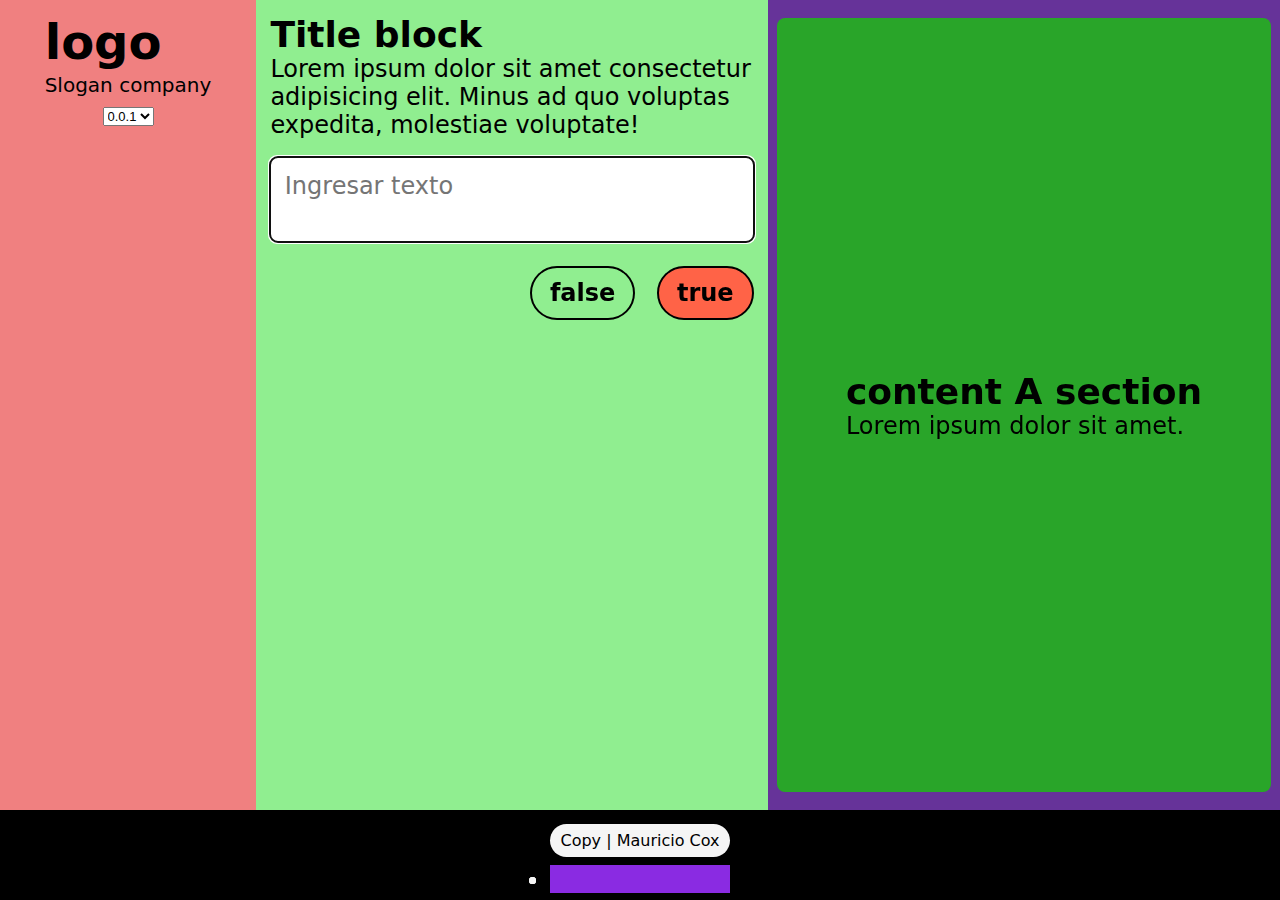
==== index.html @ a2308fe2 "Correccion de @media" ====
<!DOCTYPE html>
<html lang="en">

<head>
    <meta charset="UTF-8">
    <meta name="viewport" content="width=device-width, initial-scale=1.0">
    <title>Template</title>
    <link rel="shortcut icon" href="#" type="image/x-icon">
    <link rel="stylesheet" href="template.css">
    <link rel="stylesheet" href="media-query.css">
</head>

<body>
    <header>
        <div class="logo">
            <h1>logo</h1>
            <small>Slogan company</small>
        </div>
        <select id="version">
            <option value="0.0.1">0.0.1</option>
        </select>
    </header>

    <main>
        <div>
            <h2>Title block</h2>
            <p>Lorem ipsum dolor sit amet consectetur adipisicing elit. Minus ad quo voluptas expedita, molestiae
                voluptate!
            </p>
            <textarea id="input_txt" placeholder="Ingresar texto" autofocus></textarea>
        </div>
        <div class="btn-group">
            <button title="Title Button False">false</button>
            <button title="Title Button True">true</button>
        </div>
    </main>

    <section class="content-a">
        <div>
            <h2>content A section</h2>
            <p>Lorem ipsum dolor sit amet.</p>
        </div>
    </section>

    <section class="content-b hide-content">
        <div>
            <h2>content B section</h2>
            <div class="mensaje-encriptado-content">Lorem ip</div>
        </div>

        <div class="copy-btn-content">
            <button title="Copiar mensaje">Copy</button>
        </div>
    </section>

    <hr>

    <footer><small><mark>Copy | Mauricio Cox</mark></small>
        <ul>
            <li></li>
            <li></li>
            <li></li>
        </ul>
    </footer>
</body>

</html>
---- template.css ----
:root {
  --pg: 0.8rem;
}

*,
::after,
::before {
  margin: 0;
  padding: 0;
  box-sizing: border-box;
}

html {
  font-size: 18px;
  background-color: rgb(204, 255, 238);
  font-family: system-ui;
}

body {
  /* background-color: greenyellow; */
  height: 100dvh;
  display: flex;
  font-size: medium;
  flex-direction: column;
}

input,
textarea,
button {
  font-size: medium;
  font-family: system-ui;
}

select {
  font-size: small;
  margin: .5rem 0;
}

hr {
  margin: 1.4rem auto 3rem auto;
  border-radius: 100vw;
  height: 0.4rem;
  width: 15%;
  background-color: rgba(132, 0, 255, 0.185);
  border: none;
}

header {
  grid-area: header;
  background-color: lightcoral;
  display: flex;
  justify-content: space-between;
  align-items: center;
  padding: var(--pg);
}

main {
  grid-area: main;
  background-color: lightgreen;
  padding: var(--pg);

  textarea {
    width: 100%;
    margin: 1rem 0;
    border: none;
    border-radius: 8px;
    padding: 0.8rem;
    resize: none;
  }
}

.btn-group {
  /* background-color: pink; */
  display: flex;
  justify-content: end;
  gap: 1.2rem;

  button {
    background-color: tomato;

    &:hover {
      background-color: orange;
      color: tomato;
      border-color: tomato;
    }

    &:nth-child(1) {
      background-color: transparent;
      &:hover {
        background-color: orchid;
        color: white;
        border-color: white;
      }
    }
  }
}

button {
  background-color: transparent;
  color: black;
  border: .125rem black solid;
  border-radius: 100vw;
  padding: 0.6rem 1rem;
  font-weight: 600;

  &:hover {
    background-color: black;
    color: white;
    cursor: pointer;
  }
}

.content-a {
  grid-area: section;
  background-color: rgb(41, 165, 41);
  padding: var(--pg);
  margin: 1rem 0.5rem;
  min-height: 320px;
  display: grid;
  place-content: center;
  border-radius: 8px;
}

.content-b {
  grid-area: section;
  background-color: rgb(177, 107, 224);
  padding: var(--pg);
  margin: 1rem 0.5rem;
  height: auto;
  display: flex;
  flex-direction: column;
  justify-content: space-between;
}

.mensaje-encriptado-content {
  background-color: aqua;
  color: black;
  border: .125rem black solid;
  border-radius: 3vw;
  padding: 1rem 0.6rem;
  margin: 1rem 0;
  font-weight: 600;
}

.copy-btn-content {
  background-color: rgb(107, 224, 204);
  display: flex;
  justify-content: end;

  button {
    background-color: greenyellow;
    color: green;
    border-color: green;

    &:hover {
      background-color: green;
      color: white;
      border-color: green;
    }
  }
}

.hide-content {
  display: none;
}

section {
  grid-area: section;
}

footer {
  display: grid;
  place-content: center;
  grid-area: footer;
  background-color: black;
  color: whitesmoke;
  padding: 2rem;
  position: fixed;
  bottom: 0px;
  width: 100%;

  ul {
    background-color: blueviolet;
    display: flex;

    :f

    li {
      background-color: aqua;

      &::after {
        content: "xx";
      }
    }
  }
}

mark {
  background-color: whitesmoke;
  padding: .4rem .6rem;
  border-radius: 100vw;
}
---- media-query.css ----
@media (min-width: 600px) {
  body {
    background-color: purple;
    display: grid;
    grid-template-columns: 25% 1fr;
    grid-template-areas: "header main" "header section" "header hr";

    hr {
      width: 20%;
      display: block;
    }
  }

  input,
  textarea,
  button,
  body {
    font-size: large;
  }

  header {
    flex-direction: column;
    justify-content: start;
    position: sticky;
  }
}

@media (min-width: 800px) {
  body {
    background-color: orange;
  }
  input,
  textarea,
  button,
  body {
    font-size: x-large;
  }
}

@media (min-width: 1000px) {
  body {
    background-color: rebeccapurple;
    grid-template-columns: 20% 1fr 1fr;
    grid-template-areas: "header main section" "footer footer footer";
    grid-template-rows: 1fr 10%;
    hr {
      display: none;
    }

    footer {
      position: relative;

      mark {
        font-size: medium;
        color: black;
        line-height: 300%;
      }
    }
  }
}

@media (min-width: 1300px) {
  input,
  textarea,
  button,
  body {
    font-size: xx-large;
  }

  mark {
    font-size: medium;
    color: red;
    padding: 0.4rem 0.6rem;
    border-radius: 0.5vw;
  }
}

@media (min-width: 1600px) {
    body{
        grid-template-columns: 18% 1.2fr .8fr;
    }
  input,
  textarea,
  button,
  body {
    font-size: xxx-large;
  }

  mark {
    font-size: small;
    background-color: purple;
    color: white;
    padding: 0.4rem 0.6rem;
    border-radius: 100vw;
  }
}
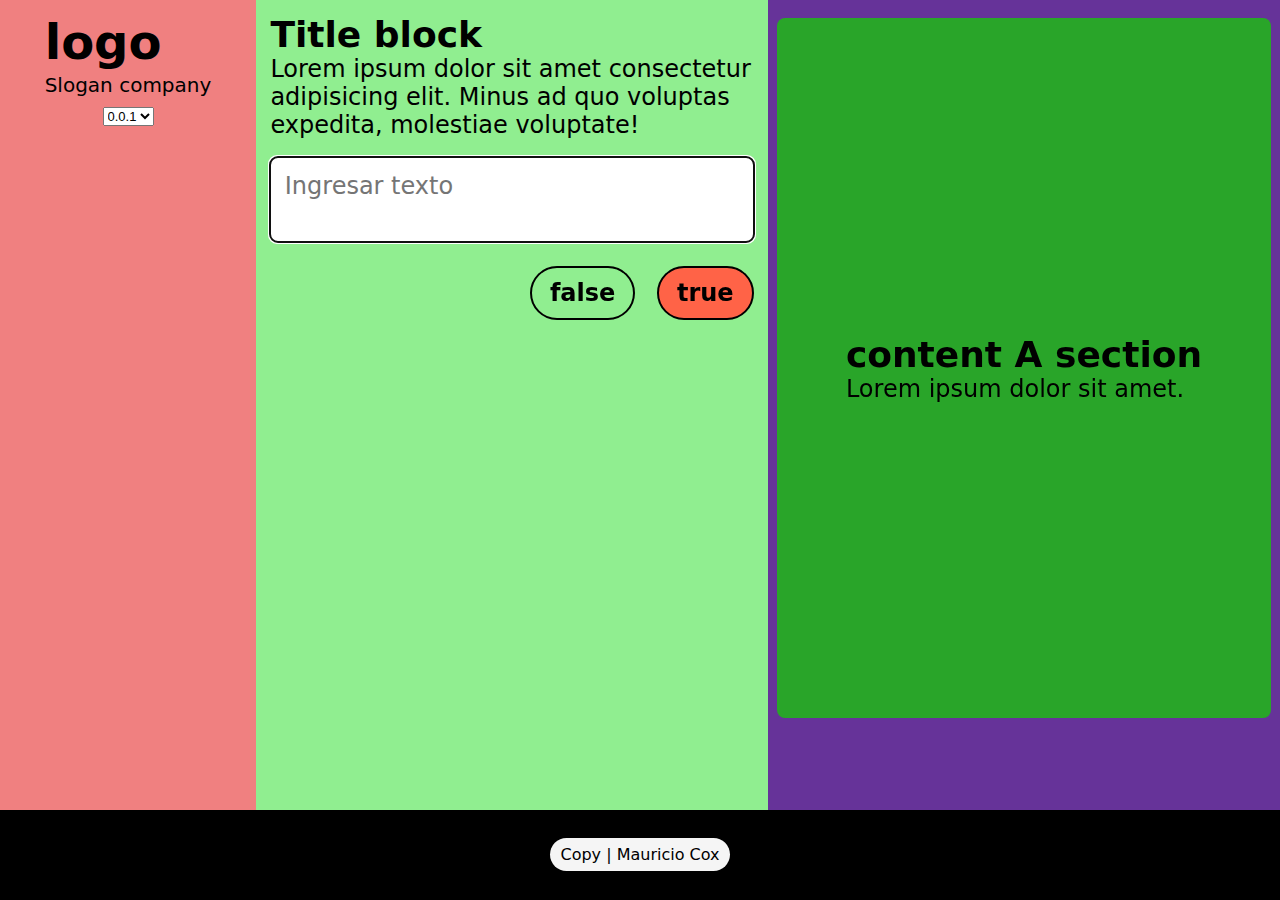
==== commit fe0bd65c: "Correccion de @test footer" ====
--- a/index.html
+++ b/index.html
@@ -55,13 +55,7 @@
 
     <hr>
 
-    <footer><small><mark>Copy | Mauricio Cox</mark></small>
-        <ul>
-            <li></li>
-            <li></li>
-            <li></li>
-        </ul>
-    </footer>
+    <footer><small><mark>Copy | Mauricio Cox</mark></small></footer>
 </body>
 
 </html>--- a/template.css
+++ b/template.css
@@ -58,6 +58,7 @@
   grid-area: main;
   background-color: lightgreen;
   padding: var(--pg);
+  /* max-height: 700px; */
 
   textarea {
     width: 100%;
@@ -166,6 +167,7 @@
 
 section {
   grid-area: section;
+  max-height: 700px;
 }
 
 footer {
@@ -178,21 +180,6 @@
   position: fixed;
   bottom: 0px;
   width: 100%;
-
-  ul {
-    background-color: blueviolet;
-    display: flex;
-
-    :f
-
-    li {
-      background-color: aqua;
-
-      &::after {
-        content: "xx";
-      }
-    }
-  }
 }
 
 mark {
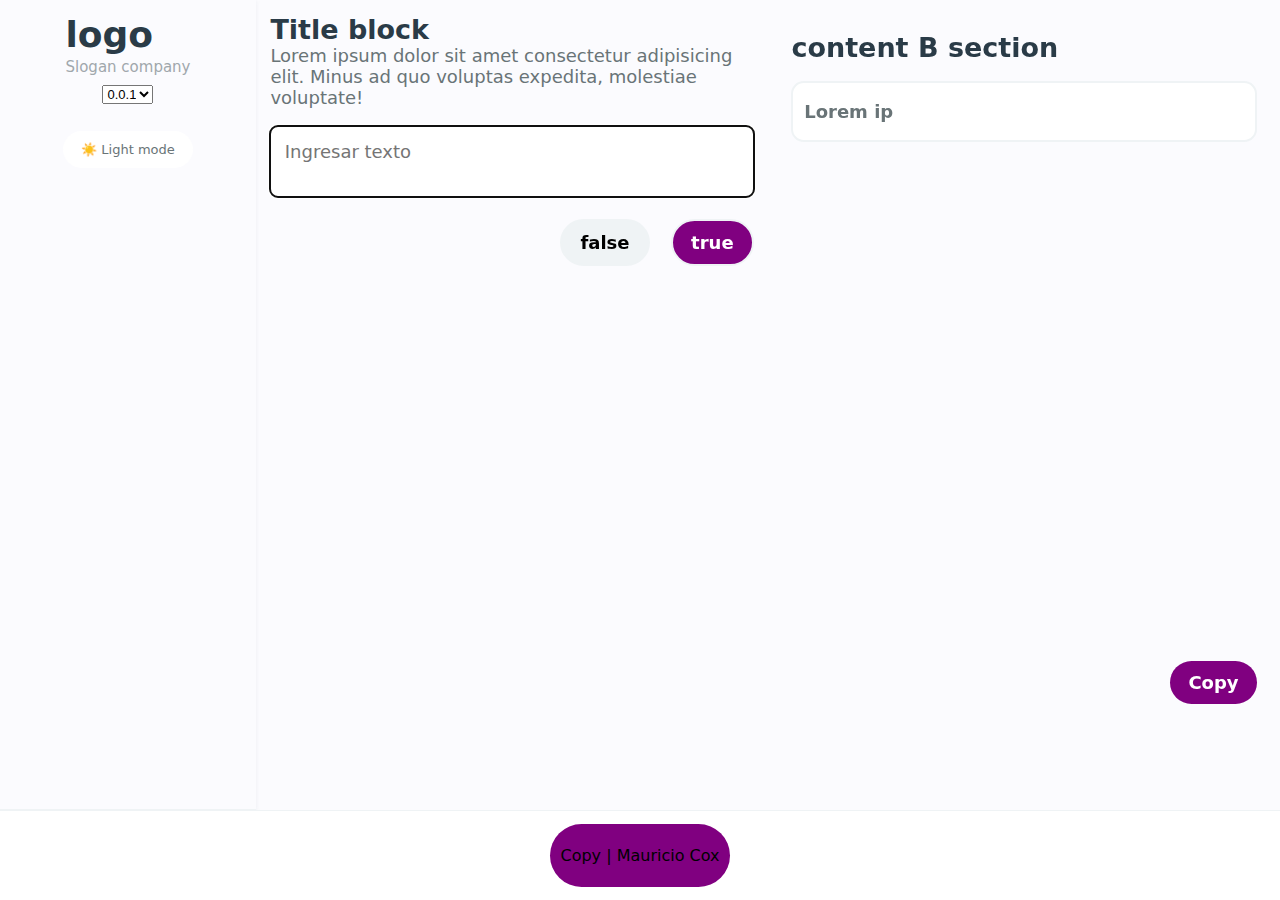
==== commit de3d0cb1: "Se agrego el dark mode en local Storage" ====
--- a/index.html
+++ b/index.html
@@ -6,8 +6,8 @@
     <meta name="viewport" content="width=device-width, initial-scale=1.0">
     <title>Template</title>
     <link rel="shortcut icon" href="#" type="image/x-icon">
-    <link rel="stylesheet" href="template.css">
-    <link rel="stylesheet" href="media-query.css">
+    <link rel="stylesheet" href="./template.css">
+    <link rel="stylesheet" href="./media-query.css">
 </head>
 
 <body>
@@ -16,9 +16,12 @@
             <h1>logo</h1>
             <small>Slogan company</small>
         </div>
-        <select id="version">
-            <option value="0.0.1">0.0.1</option>
-        </select>
+        <div class="options">
+            <select id="version">
+                <option value="0.0.1">0.0.1</option>
+            </select>
+            <button class="change-theme-button" id="theme-button" title="Activar / Desactivar dark mode"></button>
+        </div>
     </header>
 
     <main>
@@ -35,14 +38,14 @@
         </div>
     </main>
 
-    <section class="content-a">
+    <section class="content-a hide-content">
         <div>
             <h2>content A section</h2>
             <p>Lorem ipsum dolor sit amet.</p>
         </div>
     </section>
 
-    <section class="content-b hide-content">
+    <section class="content-b">
         <div>
             <h2>content B section</h2>
             <div class="mensaje-encriptado-content">Lorem ip</div>
@@ -56,6 +59,7 @@
     <hr>
 
     <footer><small><mark>Copy | Mauricio Cox</mark></small></footer>
+    <script src="./script.js"></script>
 </body>
 
 </html>--- a/template.css
+++ b/template.css
@@ -1,5 +1,28 @@
 :root {
+  --main-color: purple;
+  --hover-color: tomato;
+  --title-color: #2a3b47;
+  --text-color: #697477;
+  --light-text-color: #a0a7ac;
+  --border-color: #eff3f5;
+  --container-color: #ffffff;
+  --body-color: #fbfbfe;
+  --container-shadow: 0 1px 4px rgba(146, 161, 176, 0.15);
   --pg: 0.8rem;
+  --font-family: system-ui;
+  accent-color: var(--main-color);
+}
+
+body.dark-theme {
+  --main-color: tomato;
+  --title-color: #eff3f5;
+  --text-color: #c8cdd0;
+  --light-text-color: #a0a7ac;
+  --border-color: #2a3b47;
+  --container-color: #212e36;
+  --body-color: #192229;
+  --container-shadow: black;
+  accent-color: var(--main-color);
 }
 
 *,
@@ -8,32 +31,46 @@
   margin: 0;
   padding: 0;
   box-sizing: border-box;
+  transition: .3s ease-out;
 }
 
 html {
   font-size: 18px;
-  background-color: rgb(204, 255, 238);
-  font-family: system-ui;
+  font-family: var(--font-family);
 }
 
 body {
-  /* background-color: greenyellow; */
+  background:var(--body-color);
+  color: var(--text-color);
   height: 100dvh;
   display: flex;
   font-size: medium;
   flex-direction: column;
+}
+
+h1,
+h2,
+h3,
+h4,
+h5,
+h6 {
+  color: var(--title-color);
+}
+
+.logo > small {
+  color: var(--light-text-color);
 }
 
 input,
 textarea,
 button {
   font-size: medium;
-  font-family: system-ui;
+  font-family: var(--font-family);
 }
 
 select {
   font-size: small;
-  margin: .5rem 0;
+  margin: 0.5rem 0;
 }
 
 hr {
@@ -47,18 +84,39 @@
 
 header {
   grid-area: header;
-  background-color: lightcoral;
+  /* background-color: lightcoral; */
   display: flex;
   justify-content: space-between;
   align-items: center;
   padding: var(--pg);
+  border-bottom: 1px solid var(--border-color);
+  box-shadow: var(--container-shadow);
+  .options {
+    display: flex;
+    align-items: center;
+    gap: 1rem;
+
+    .change-theme-button {
+      border: none;
+      font-size: small;
+      font-weight: 400;
+      &::before {
+        content: "☀️ Light mode";
+
+        .dark-theme & {
+          content: "🌙 Dark mode";
+        }
+      }
+      &:hover {
+        background-color: transparent;
+      }
+    }
+  }
 }
 
 main {
   grid-area: main;
-  background-color: lightgreen;
-  padding: var(--pg);
-  /* max-height: 700px; */
+  padding: var(--pg);
 
   textarea {
     width: 100%;
@@ -77,43 +135,44 @@
   gap: 1.2rem;
 
   button {
-    background-color: tomato;
+    background-color: var(--main-color);
+    color: white;
 
     &:hover {
-      background-color: orange;
-      color: tomato;
-      border-color: tomato;
+      background-color: var(--hover-color);
+      color: white;
     }
 
     &:nth-child(1) {
-      background-color: transparent;
+      background-color: var(--border-color);
+      color: black;
       &:hover {
-        background-color: orchid;
+        background-color: var(--hover-color);
         color: white;
-        border-color: white;
       }
     }
   }
 }
 
 button {
-  background-color: transparent;
-  color: black;
-  border: .125rem black solid;
+  background-color: var(--container-color);
+  color: var(--text-color);
+  border: 0.125rem var(--border-color) solid;
   border-radius: 100vw;
   padding: 0.6rem 1rem;
   font-weight: 600;
-
+  
   &:hover {
-    background-color: black;
-    color: white;
+    background-color: var(--hover-color);
+    color: var(--light-text-color);
     cursor: pointer;
   }
 }
 
 .content-a {
   grid-area: section;
-  background-color: rgb(41, 165, 41);
+  background-color: var(--container-color);
+  box-shadow: var(--container-shadow);
   padding: var(--pg);
   margin: 1rem 0.5rem;
   min-height: 320px;
@@ -124,39 +183,36 @@
 
 .content-b {
   grid-area: section;
-  background-color: rgb(177, 107, 224);
   padding: var(--pg);
   margin: 1rem 0.5rem;
-  height: auto;
+  border-radius: 8px;
+  min-height: 320px;
   display: flex;
   flex-direction: column;
   justify-content: space-between;
 }
 
 .mensaje-encriptado-content {
-  background-color: aqua;
-  color: black;
-  border: .125rem black solid;
-  border-radius: 3vw;
+  background-color: var(--container-color);
+  color: var(--text-color);
+  border: 0.125rem var(--border-color) solid;
+  border-radius: 1vw;
   padding: 1rem 0.6rem;
   margin: 1rem 0;
   font-weight: 600;
 }
 
 .copy-btn-content {
-  background-color: rgb(107, 224, 204);
   display: flex;
   justify-content: end;
 
   button {
-    background-color: greenyellow;
-    color: green;
-    border-color: green;
-
+    background-color: var(--main-color);
+    border: none;
+    color: white;
     &:hover {
-      background-color: green;
+      background-color: var(--hover-color);
       color: white;
-      border-color: green;
     }
   }
 }
@@ -171,11 +227,11 @@
 }
 
 footer {
+  border-top: 1px var(--border-color) solid;
   display: grid;
   place-content: center;
   grid-area: footer;
-  background-color: black;
-  color: whitesmoke;
+  background-color: var(--container-color);
   padding: 2rem;
   position: fixed;
   bottom: 0px;
@@ -183,7 +239,11 @@
 }
 
 mark {
-  background-color: whitesmoke;
-  padding: .4rem .6rem;
+  display: block;
+  text-align: center;
+  background-color: var(--main-color);
+  color: whitesmoke;
+  padding: 0.4rem 0.6rem;
   border-radius: 100vw;
-}+}
+
--- a/media-query.css
+++ b/media-query.css
@@ -1,6 +1,5 @@
 @media (min-width: 600px) {
   body {
-    background-color: purple;
     display: grid;
     grid-template-columns: 25% 1fr;
     grid-template-areas: "header main" "header section" "header hr";
@@ -22,24 +21,23 @@
     flex-direction: column;
     justify-content: start;
     position: sticky;
+
+    .options{
+      flex-direction: column;
+      button {
+        width: 100%;
+        font-size: x-small;
+      }
+    }
   }
 }
 
 @media (min-width: 800px) {
-  body {
-    background-color: orange;
-  }
-  input,
-  textarea,
-  button,
-  body {
-    font-size: x-large;
-  }
+
 }
 
 @media (min-width: 1000px) {
   body {
-    background-color: rebeccapurple;
     grid-template-columns: 20% 1fr 1fr;
     grid-template-areas: "header main section" "footer footer footer";
     grid-template-rows: 1fr 10%;
@@ -64,7 +62,7 @@
   textarea,
   button,
   body {
-    font-size: xx-large;
+    font-size: x-large;
   }
 
   mark {
@@ -83,7 +81,7 @@
   textarea,
   button,
   body {
-    font-size: xxx-large;
+    font-size: xx-large;
   }
 
   mark {
@@ -94,3 +92,12 @@
     border-radius: 100vw;
   }
 }
+
+@media (min-width: 2000px) {
+  input,
+  textarea,
+  button,
+  body {
+    font-size: xxx-large;
+  }
+}
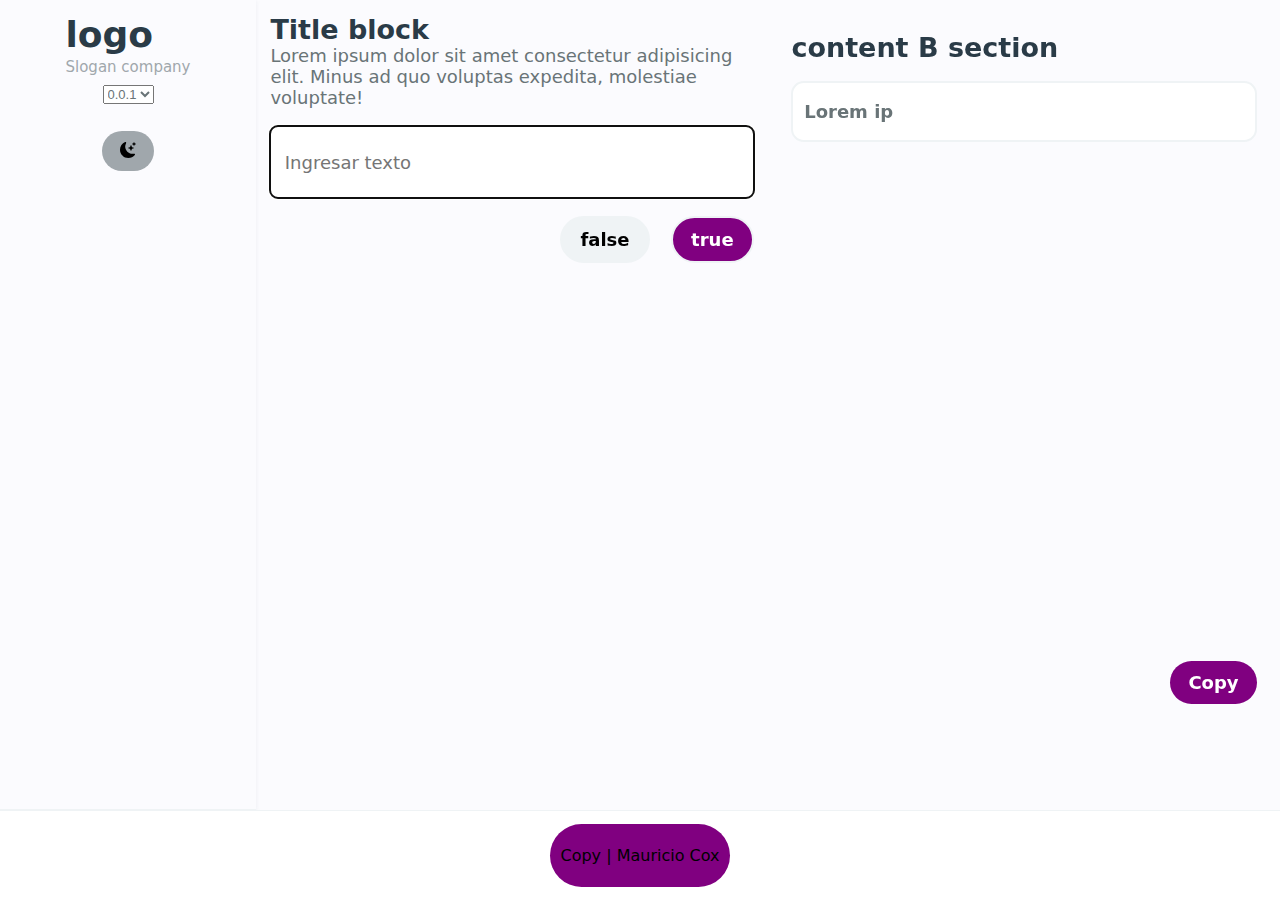
==== commit 35219c0f: "Correccion dark mode icon" ====
--- a/index.html
+++ b/index.html
@@ -4,7 +4,7 @@
 <head>
     <meta charset="UTF-8">
     <meta name="viewport" content="width=device-width, initial-scale=1.0">
-    <title>Template</title>
+    <title>Template challenge</title>
     <link rel="shortcut icon" href="#" type="image/x-icon">
     <link rel="stylesheet" href="./template.css">
     <link rel="stylesheet" href="./media-query.css">
@@ -24,13 +24,17 @@
         </div>
     </header>
 
+    <!-- <form action="">
+        <textarea name="" id="" cols="30" rows="10"></textarea>
+    </form> -->
+
     <main>
         <div>
             <h2>Title block</h2>
             <p>Lorem ipsum dolor sit amet consectetur adipisicing elit. Minus ad quo voluptas expedita, molestiae
                 voluptate!
             </p>
-            <textarea id="input_txt" placeholder="Ingresar texto" autofocus></textarea>
+            <input id="input_txt" class="input-txt" placeholder="Ingresar texto" autofocus></input>
         </div>
         <div class="btn-group">
             <button title="Title Button False">false</button>
--- a/template.css
+++ b/template.css
@@ -31,7 +31,7 @@
   margin: 0;
   padding: 0;
   box-sizing: border-box;
-  transition: .3s ease-out;
+  transition: 0.3s ease-out;
 }
 
 html {
@@ -40,7 +40,7 @@
 }
 
 body {
-  background:var(--body-color);
+  background: var(--body-color);
   color: var(--text-color);
   height: 100dvh;
   display: flex;
@@ -71,6 +71,7 @@
 select {
   font-size: small;
   margin: 0.5rem 0;
+  color: inherit;
 }
 
 hr {
@@ -95,31 +96,39 @@
     display: flex;
     align-items: center;
     gap: 1rem;
-
-    .change-theme-button {
-      border: none;
-      font-size: small;
-      font-weight: 400;
-      &::before {
-        content: "☀️ Light mode";
-
-        .dark-theme & {
-          content: "🌙 Dark mode";
-        }
-      }
-      &:hover {
-        background-color: transparent;
-      }
-    }
-  }
+  }
+}
+
+.change-theme-button {
+  border: none;
+  font-size: small;
+  font-weight: 400;
+  background-color: var(--light-text-color);
+  
+  /* &:hover {
+    background-color: transparent;
+  } */
+}
+
+.change-theme-button::before {
+  /* content: "🌞 Tema claro"; */
+  /* content: '\1F319';  */
+  /* content: '<i class="bi bi-xbox"></i>'; */
+  content: url('./img/moon-stars-fill.svg');  
+}
+.dark-theme .change-theme-button::before {
+  /* content: "🌝 Tema oscuro"; */
+  /* content: '\1F31E';  */
+  content: url('./img/sun-fill.svg');
 }
 
 main {
   grid-area: main;
   padding: var(--pg);
 
-  textarea {
+  .input-txt {
     width: 100%;
+    height: 4rem;
     margin: 1rem 0;
     border: none;
     border-radius: 8px;
@@ -161,7 +170,7 @@
   border-radius: 100vw;
   padding: 0.6rem 1rem;
   font-weight: 600;
-  
+
   &:hover {
     background-color: var(--hover-color);
     color: var(--light-text-color);
@@ -246,4 +255,3 @@
   padding: 0.4rem 0.6rem;
   border-radius: 100vw;
 }
-
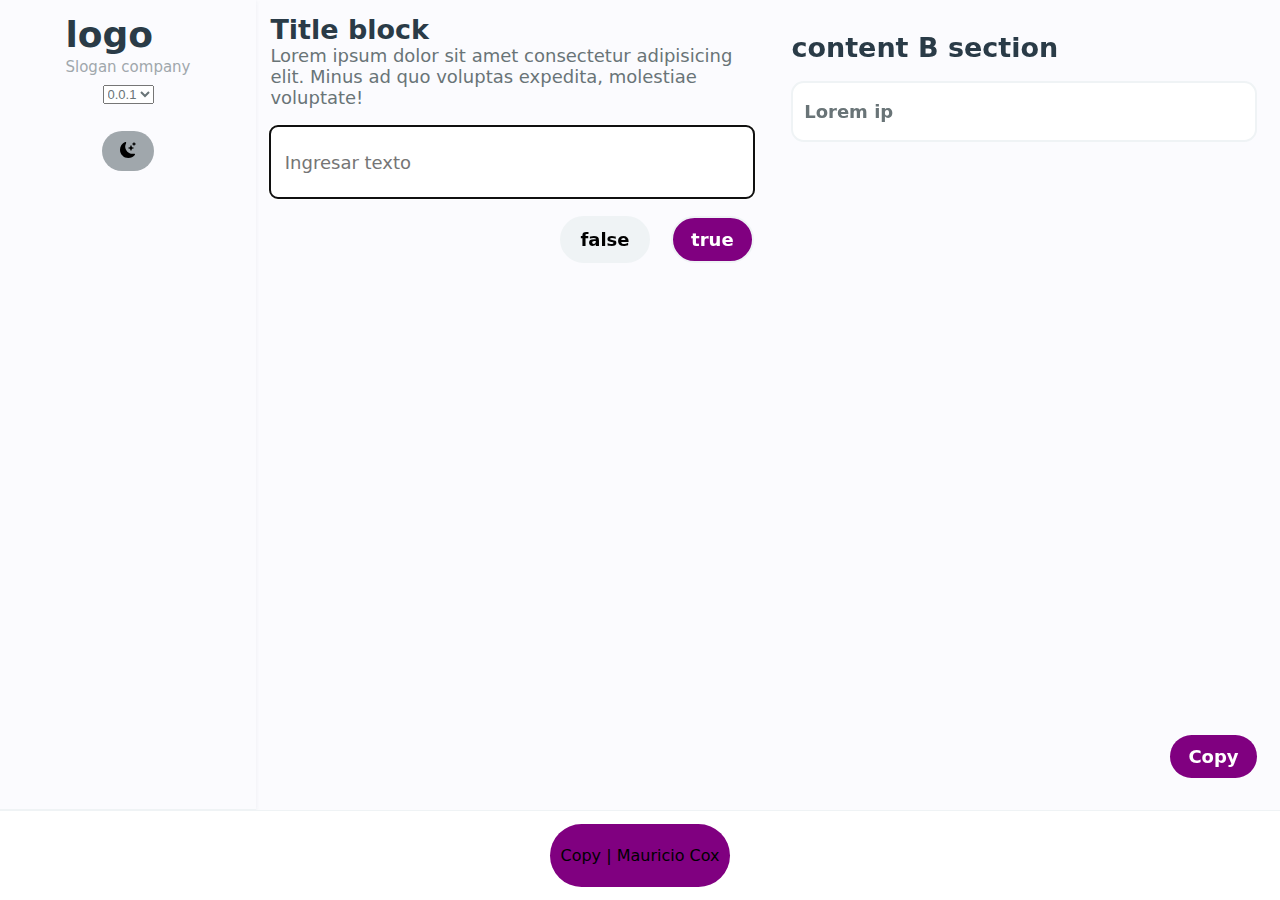
==== commit f9ed146f: "Correccion section" ====
--- a/index.html
+++ b/index.html
@@ -34,7 +34,7 @@
             <p>Lorem ipsum dolor sit amet consectetur adipisicing elit. Minus ad quo voluptas expedita, molestiae
                 voluptate!
             </p>
-            <input id="input_txt" class="input-txt" placeholder="Ingresar texto" autofocus></input>
+            <input type="text" id="input_txt" class="input-txt" placeholder="Ingresar texto" autofocus></input>
         </div>
         <div class="btn-group">
             <button title="Title Button False">false</button>
--- a/template.css
+++ b/template.css
@@ -195,7 +195,7 @@
   padding: var(--pg);
   margin: 1rem 0.5rem;
   border-radius: 8px;
-  min-height: 320px;
+  /* min-height: 320px; */
   display: flex;
   flex-direction: column;
   justify-content: space-between;
@@ -232,7 +232,7 @@
 
 section {
   grid-area: section;
-  max-height: 700px;
+  /* max-height: 700px; */
 }
 
 footer {
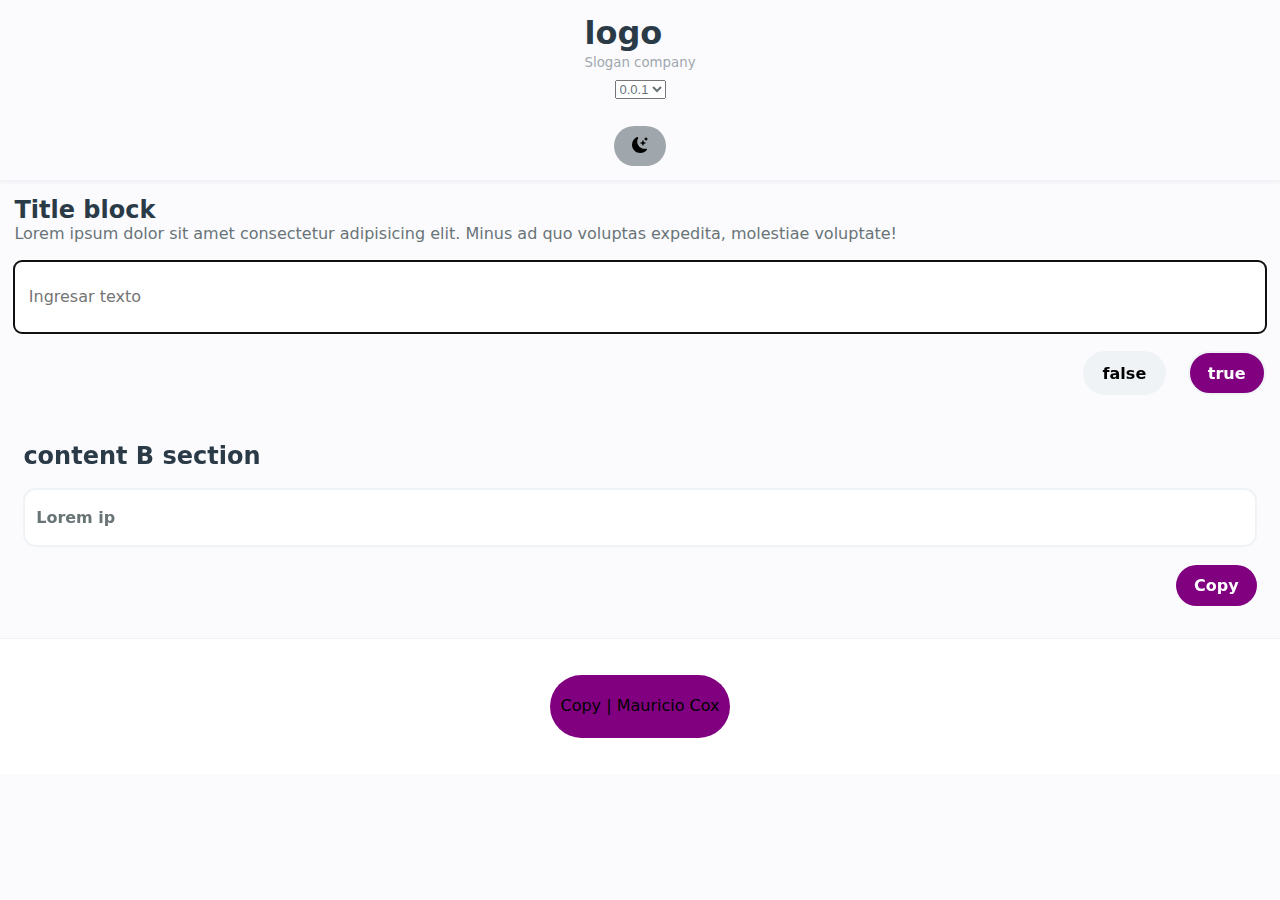
==== commit f8478394: "Correccion link style" ====
--- a/index.html
+++ b/index.html
@@ -6,8 +6,8 @@
     <meta name="viewport" content="width=device-width, initial-scale=1.0">
     <title>Template challenge</title>
     <link rel="shortcut icon" href="#" type="image/x-icon">
+    <link rel="stylesheet" href="./media-query.css">
     <link rel="stylesheet" href="./template.css">
-    <link rel="stylesheet" href="./media-query.css">
 </head>
 
 <body>
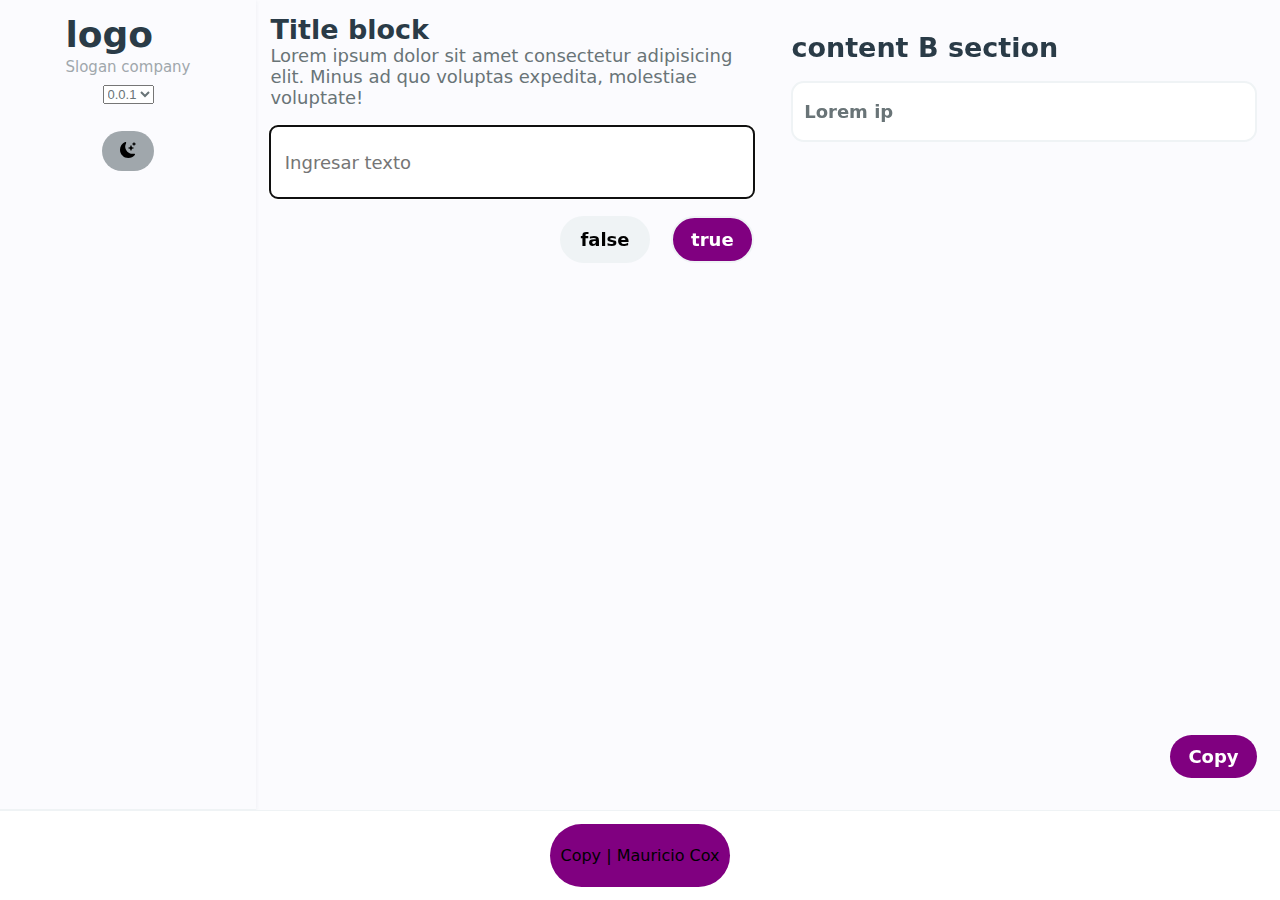
==== commit 45d415d9: "Correccion link style 2" ====
--- a/index.html
+++ b/index.html
@@ -6,8 +6,8 @@
     <meta name="viewport" content="width=device-width, initial-scale=1.0">
     <title>Template challenge</title>
     <link rel="shortcut icon" href="#" type="image/x-icon">
+    <link rel="stylesheet" href="./template.css">
     <link rel="stylesheet" href="./media-query.css">
-    <link rel="stylesheet" href="./template.css">
 </head>
 
 <body>
